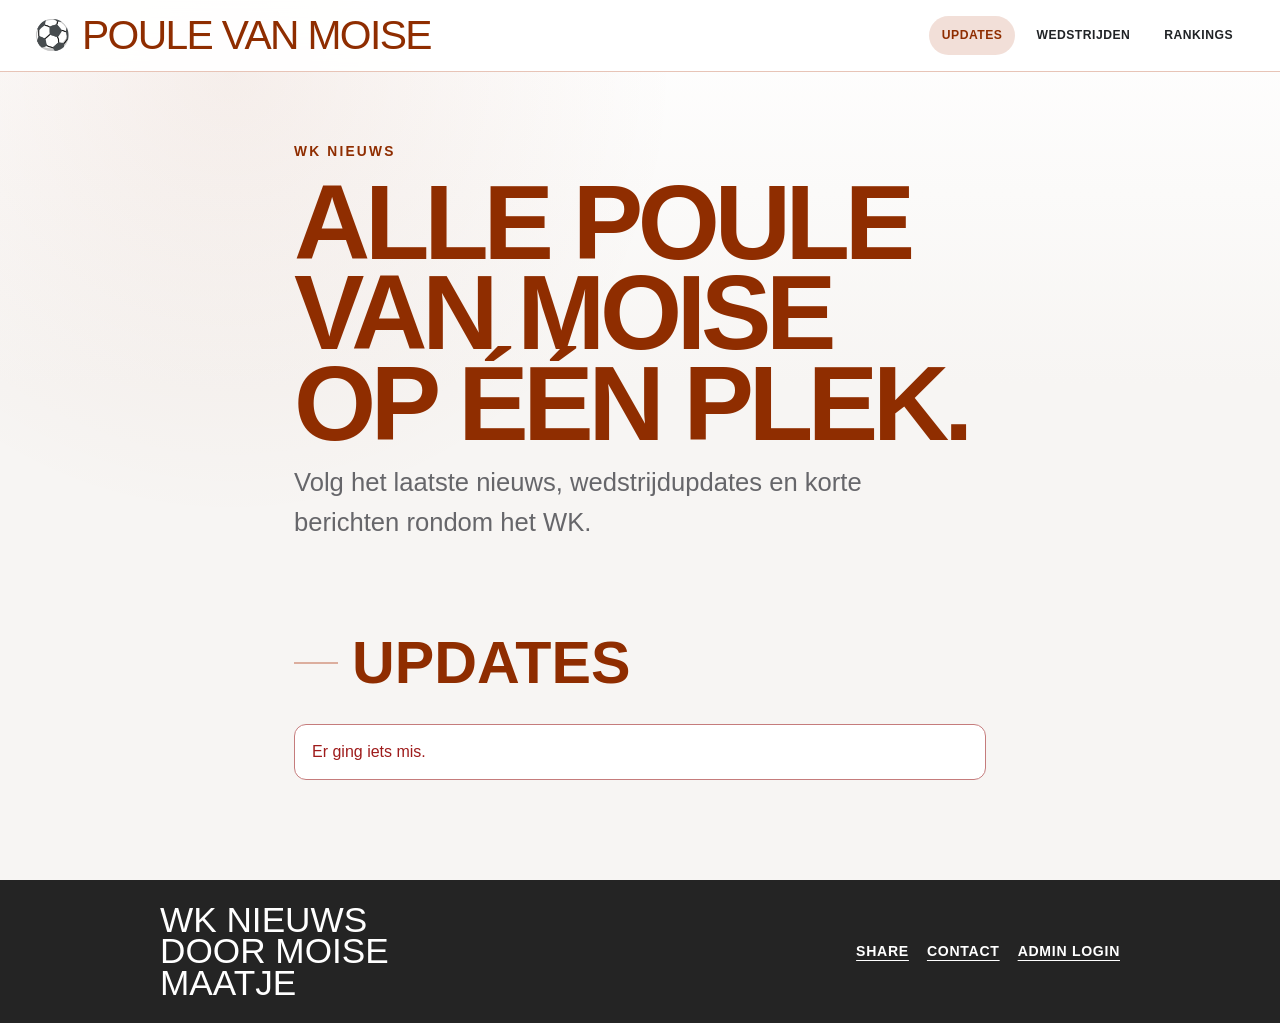
==== index.html @ 1ff624ca "Add files via upload" ====
<!doctype html>
<html lang="nl">
<head>
  <meta charset="utf-8">
  <meta name="viewport" content="width=device-width, initial-scale=1">
  <meta name="theme-color" content="#8f2d00">
  <link rel="icon" type="image/svg+xml" href="/assets/favicon.svg">
  <title>Poule van Moise</title>
  <meta name="description" content="WK nieuws door Moise Maatje. Lees de nieuwste Poule van Moise.">
  <link rel="stylesheet" href="/assets/css/app.css?v=polling-2">
</head>
<body data-page="feed">
  <header class="site-header">
    <a class="brand" href="/" aria-label="Poule van Moise startpagina">
      <span class="ball">⚽</span>
      <span>Poule van Moise</span>
    </a>
    <nav class="site-nav" aria-label="Hoofdnavigatie">
      <a href="/" aria-current="page">Updates</a>
      <a href="/wedstrijden.html">Wedstrijden</a>
      <a href="/rankings.html">Rankings</a>
    </nav>
  </header>

  <main class="page page-feed">
    <section class="hero">
      <p class="eyebrow">WK nieuws</p>
      <h1>Alle Poule van Moise op één plek.</h1>
      <p>Volg het laatste nieuws, wedstrijdupdates en korte berichten rondom het WK.</p>
    </section>

    <section class="updates-section">
      <div class="section-title"><span></span><h2>Updates</h2></div>
      <div id="updates-list" class="updates-list"></div>
      <p id="empty-feed" class="empty-state" hidden>Er zijn nog geen updates geplaatst.</p>
      <p id="feed-error" class="error-message" hidden></p>
    </section>
  </main>

  <footer class="site-footer">
    <div class="footer-inner">
      <h2>WK nieuws<br>door Moise<br>Maatje</h2>
      <div class="footer-actions">
        <button class="footer-link" id="share-site" type="button">Share</button>
        <a class="footer-link" href="mailto:moisemaatje2@gmail.com">Contact</a>
        <a class="footer-link" href="/admin-login.html">Admin login</a>
      </div>
    </div>
  </footer>

  <script src="/assets/js/app.js?v=polling-2" defer></script>
</body>
</html>
---- assets/css/app.css ----
@font-face { font-family: ImpactFallback; src: local(Impact); font-display: swap; }

:root {
  --orange: #8f2d00;
  --orange-2: #b84612;
  --accent: #ff6b2c;
  --ink: #202326;
  --muted: #66666a;
  --soft: #f7f5f3;
  --card: #ffffff;
  --line: #e7c4b7;
  --line-strong: #dcae9e;
  --shadow: 0 18px 38px rgba(82, 36, 16, .14);
  --radius: 16px;
  --max: 960px;
}

* { box-sizing: border-box; }

html {
  min-height: 100%;
  scroll-behavior: smooth;
  -webkit-text-size-adjust: 100%;
}

body {
  min-height: 100%;
  margin: 0;
  background: var(--soft);
  color: var(--ink);
  font-family: Arial, Helvetica, sans-serif;
  line-height: 1.5;
  text-rendering: optimizeLegibility;
}

body::before {
  content: "";
  position: fixed;
  inset: 0;
  z-index: -1;
  pointer-events: none;
  background: radial-gradient(circle at 18% 8%, rgba(143,45,0,.07), transparent 28rem), linear-gradient(180deg, #fff 0, var(--soft) 24rem);
}

a { color: inherit; }
button, input, textarea, select { font: inherit; }
img { max-width: 100%; height: auto; }
[hidden] { display: none !important; }

.site-header {
  position: sticky;
  top: 0;
  z-index: 30;
  display: flex;
  align-items: center;
  justify-content: space-between;
  gap: 18px;
  min-height: 72px;
  padding: 16px clamp(18px, 4vw, 34px);
  background: rgba(255,255,255,.93);
  border-bottom: 1px solid var(--line);
  backdrop-filter: blur(18px);
}

.brand {
  display: inline-flex;
  align-items: center;
  gap: 11px;
  color: var(--orange);
  text-decoration: none;
  text-transform: uppercase;
  font-family: ImpactFallback, Haettenschweiler, 'Arial Narrow Bold', sans-serif;
  font-size: clamp(1.55rem, 5vw, 2.55rem);
  line-height: .9;
  letter-spacing: -.04em;
  white-space: nowrap;
}

.ball {
  font-family: Arial, Helvetica, sans-serif;
  font-size: .72em;
  letter-spacing: 0;
}

.site-nav {
  display: flex;
  align-items: center;
  gap: 8px;
  flex-wrap: wrap;
  justify-content: flex-end;
}

.site-nav a,
.nav-button {
  appearance: none;
  border: 0;
  border-radius: 999px;
  padding: 10px 13px;
  background: transparent;
  color: var(--ink);
  text-decoration: none;
  font-size: .76rem;
  font-weight: 900;
  text-transform: uppercase;
  letter-spacing: .04em;
  cursor: pointer;
}

.site-nav a:hover,
.nav-button:hover,
.site-nav a[aria-current="page"] {
  background: #f2dfd8;
  color: var(--orange);
}

.page {
  width: min(100%, var(--max));
  margin: 0 auto;
  padding: clamp(34px, 6vw, 70px) clamp(18px, 4vw, 34px) 84px;
}

.page-feed,
.page-matches {
  width: min(100%, 760px);
}

.hero {
  padding: 0 0 clamp(34px, 6vw, 58px);
}

.eyebrow {
  display: block;
  margin: 0 0 14px;
  color: var(--orange);
  text-transform: uppercase;
  font-size: .86rem;
  font-weight: 900;
  letter-spacing: .16em;
}

.hero h1,
.panel h1,
.admin-topline h1 {
  margin: 0 0 14px;
  color: var(--orange);
  font-family: ImpactFallback, Haettenschweiler, 'Arial Narrow Bold', sans-serif;
  text-transform: uppercase;
  font-size: clamp(3.2rem, 13vw, 6.6rem);
  line-height: .86;
  letter-spacing: -.05em;
}

.panel h1,
.admin-topline h1 {
  color: var(--ink);
  font-size: clamp(2.7rem, 10vw, 4.8rem);
}

.hero p:not(.eyebrow) {
  max-width: 38rem;
  margin: 0;
  color: var(--muted);
  font-size: clamp(1.1rem, 3vw, 1.6rem);
  line-height: 1.55;
}

.btn {
  appearance: none;
  display: inline-flex;
  align-items: center;
  justify-content: center;
  gap: 8px;
  min-height: 52px;
  border-radius: 10px;
  padding: 13px 22px;
  text-decoration: none;
  font-weight: 900;
  text-transform: uppercase;
  cursor: pointer;
}

.btn-primary {
  border: 0;
  background: var(--orange);
  color: #fff;
  box-shadow: 0 12px 22px rgba(143,45,0,.24);
}

.btn-secondary {
  background: #fff;
  color: var(--orange);
  border: 1px solid var(--line-strong);
}

.btn-ghost {
  background: transparent;
  color: var(--orange);
  border: 1px solid var(--line-strong);
}

.btn:hover {
  transform: translateY(-1px);
}

.section-title {
  display: flex;
  align-items: center;
  gap: 14px;
  margin: 36px 0 18px;
}

.section-title span {
  width: 44px;
  height: 2px;
  background: var(--line-strong);
}

.section-title h2 {
  margin: 0;
  font-family: ImpactFallback, Haettenschweiler, 'Arial Narrow Bold', sans-serif;
  text-transform: uppercase;
  font-size: clamp(2.1rem, 8vw, 3.7rem);
  line-height: .9;
  color: var(--orange);
}

.update-card,
.match-card,
.panel,
.admin-item {
  background: rgba(255,255,255,.86);
  border: 1px solid var(--line);
  border-radius: var(--radius);
  overflow: hidden;
  box-shadow: 0 8px 22px rgba(82,36,16,.06);
}

.update-card {
  margin-bottom: 22px;
}

.update-card.latest {
  border-color: var(--orange);
  box-shadow: var(--shadow);
  background: #fffaf7;
}

.update-card.latest .tag::before {
  content: "Latest · ";
}

.update-inner {
  padding: clamp(22px, 5vw, 34px);
}

.update-meta,
.match-topline {
  display: flex;
  align-items: center;
  justify-content: space-between;
  gap: 12px;
  text-transform: uppercase;
  color: var(--muted);
  font-size: .82rem;
  font-weight: 900;
  letter-spacing: .04em;
}

.tag {
  color: var(--orange);
}

.update-date {
  white-space: nowrap;
}

.update-card h3 {
  margin: 18px 0 14px;
  font-family: ImpactFallback, Haettenschweiler, 'Arial Narrow Bold', sans-serif;
  text-transform: uppercase;
  font-size: clamp(2.3rem, 10vw, 4.4rem);
  line-height: .88;
  letter-spacing: -.04em;
}

.update-content {
  color: #4d4d50;
  font-size: 1.04rem;
}

.update-content h1,
.update-content h2,
.update-content h3 {
  font-family: ImpactFallback, Haettenschweiler, 'Arial Narrow Bold', sans-serif;
  text-transform: uppercase;
  color: var(--ink);
  line-height: .95;
}

.update-content a {
  color: var(--orange);
  font-weight: 900;
}

.update-content ul,
.update-content ol {
  padding-left: 1.3rem;
}

.photo-grid {
  display: grid;
  gap: 8px;
  margin: 22px 0 0;
}

.photo-grid.multi {
  grid-template-columns: repeat(2, 1fr);
}

.photo-grid img {
  width: 100%;
  display: block;
  aspect-ratio: 16 / 9;
  object-fit: cover;
  border-radius: 12px;
  background: #ddd;
}

.update-footer {
  display: flex;
  align-items: center;
  justify-content: space-between;
  gap: 12px;
  margin-top: 22px;
  padding-top: 16px;
  border-top: 1px solid var(--line);
}

.like-button {
  appearance: none;
  border: 0;
  background: transparent;
  color: var(--orange);
  font-weight: 900;
  cursor: pointer;
  display: inline-flex;
  align-items: center;
  gap: 10px;
  padding: 8px 0;
}

.like-button .heart {
  font-size: 1.5rem;
  line-height: 1;
}

.like-button:disabled {
  opacity: .55;
  cursor: wait;
}

.empty-state,
.error-message,
.notice {
  padding: 15px 17px;
  border-radius: 12px;
  background: #fff;
  border: 1px solid var(--line);
}

.error-message {
  color: #9e1b1b;
  border-color: #c57c7c;
}

.notice {
  color: #155724;
  border-color: #9ed0aa;
}

.match-update-panel {
  margin-top: 28px;
  display: grid;
  gap: 6px;
  background: rgba(255,255,255,.72);
  border: 1px solid var(--line);
  border-radius: var(--radius);
  padding: 18px 20px;
}

.match-update-panel strong {
  color: var(--orange);
  text-transform: uppercase;
  letter-spacing: .08em;
}

.match-update-panel span {
  color: var(--muted);
  font-size: .94rem;
}


.refresh-button {
  justify-self: start;
  margin-top: 8px;
  appearance: none;
  border: 0;
  border-radius: 999px;
  padding: 11px 16px;
  background: var(--orange);
  color: #fff;
  font-size: .78rem;
  font-weight: 900;
  text-transform: uppercase;
  letter-spacing: .05em;
  cursor: pointer;
  box-shadow: 0 10px 18px rgba(143,45,0,.16);
}

.refresh-button:hover {
  transform: translateY(-1px);
}

.refresh-button:disabled {
  cursor: wait;
  opacity: .62;
  transform: none;
}

.matches-list {
  display: grid;
  gap: 28px;
}

.matches-section {
  scroll-margin-top: 96px;
}

.match-card {
  padding: 0;
  scroll-margin-top: 110px;
}

.match-topline {
  padding: 22px 24px;
  border-bottom: 1px solid var(--line);
  background: rgba(255,255,255,.62);
}

.match-main {
  display: grid;
  grid-template-columns: 1fr auto 1fr;
  gap: clamp(10px, 3vw, 24px);
  align-items: center;
  padding: 34px 24px 24px;
}

.match-team {
  min-width: 0;
  display: grid;
  justify-items: center;
  gap: 11px;
  text-align: center;
  font-family: ImpactFallback, Haettenschweiler, 'Arial Narrow Bold', sans-serif;
  text-transform: uppercase;
  font-size: clamp(1.55rem, 6vw, 2.5rem);
  line-height: .9;
  letter-spacing: -.04em;
}

.match-team img,
.team-placeholder,
.team-flag {
  width: clamp(74px, 18vw, 108px);
  height: clamp(48px, 12vw, 68px);
  object-fit: cover;
  border-radius: 7px;
  box-shadow: 0 4px 10px rgba(0,0,0,.13);
}

.team-flag,
.team-placeholder {
  display: grid;
  place-items: center;
  font-size: clamp(2rem, 8vw, 3.2rem);
  background: #f1f1f1;
}

.match-score {
  display: inline-flex;
  align-items: center;
  justify-content: center;
  gap: 12px;
  min-width: 128px;
  color: var(--orange);
  font-family: ImpactFallback, Haettenschweiler, 'Arial Narrow Bold', sans-serif;
  font-size: clamp(3.6rem, 13vw, 5.4rem);
  line-height: .8;
}

.score-divider {
  color: #e5c2b6;
  padding-bottom: .05em;
}

.score-vs {
  font-size: 2.6rem;
  letter-spacing: .05em;
  text-transform: uppercase;
}

.match-details {
  margin: 0;
  padding: 0 24px 32px;
  color: var(--muted);
  text-align: center;
  font-size: clamp(1rem, 3vw, 1.24rem);
}

.match-details::before {
  content: "🏟️";
  margin-right: 8px;
  filter: grayscale(1);
}

.match-card.live {
  box-shadow: var(--shadow);
}

.match-card.live .tag {
  color: #177a3f;
}

.auth-page {
  display: grid;
  place-items: center;
  padding: 34px 18px 84px;
}

.auth-panel {
  width: min(100%, 460px);
}

.panel {
  padding: clamp(24px, 5vw, 38px);
}

.form {
  display: grid;
  gap: 22px;
}

.form label {
  display: grid;
  gap: 12px;
  color: var(--muted);
  font-weight: 900;
  text-transform: uppercase;
  letter-spacing: .06em;
  font-size: .85rem;
}

.form input,
.form textarea,
.form select {
  width: 100%;
  border: 1px solid var(--line-strong);
  border-radius: 14px;
  padding: 18px 20px;
  background: rgba(255,255,255,.72);
  color: var(--ink);
  font-size: 1rem;
  text-transform: none;
  letter-spacing: 0;
}

.form textarea {
  min-height: 340px;
  resize: vertical;
}

.form input::placeholder,
.form textarea::placeholder {
  color: #d9d9d9;
}

.form input:focus,
.form textarea:focus,
.form select:focus {
  outline: 4px solid rgba(143,45,0,.13);
  border-color: var(--orange);
}

.form input[type="file"] {
  border-style: dashed;
  min-height: 150px;
  display: grid;
  place-items: center;
  cursor: pointer;
}

.form-actions {
  display: flex;
  gap: 12px;
  flex-wrap: wrap;
}

.admin-page {
  width: min(100%, 980px);
}

.admin-topline {
  display: flex;
  align-items: end;
  justify-content: space-between;
  gap: 20px;
  margin-bottom: 28px;
}

.admin-list {
  display: grid;
  gap: 16px;
}

.admin-item {
  padding: 22px;
}

.admin-item h2 {
  margin: 0 0 8px;
  font-family: ImpactFallback, Haettenschweiler, 'Arial Narrow Bold', sans-serif;
  text-transform: uppercase;
  font-size: 2.2rem;
  line-height: .9;
}

.admin-item p {
  margin: 0 0 16px;
  color: var(--muted);
}

.admin-actions {
  display: flex;
  gap: 10px;
  flex-wrap: wrap;
}

.existing-photos {
  display: grid;
  gap: 12px;
}

.photo-admin {
  display: grid;
  grid-template-columns: 96px 1fr;
  gap: 12px;
  align-items: center;
  padding: 12px;
  background: #fff;
  border: 1px solid var(--line);
  border-radius: 12px;
}

.photo-admin img {
  width: 96px;
  height: 70px;
  object-fit: cover;
  border-radius: 8px;
}

.site-footer {
  display: block !important;
  visibility: visible !important;
  opacity: 1 !important;
  position: relative;
  z-index: 5;
  width: 100%;
  margin: 0;
  padding: 24px;
  background: #242424;
  color: #fff;
}

.footer-inner {
  width: min(100%, var(--max));
  margin: 0 auto;
  display: flex;
  align-items: center;
  justify-content: space-between;
  gap: 18px;
  flex-wrap: wrap;
}

.site-footer h2 {
  margin: 0;
  font-family: ImpactFallback, Haettenschweiler, 'Arial Narrow Bold', sans-serif;
  font-size: clamp(1.35rem, 5vw, 2.2rem);
  line-height: .9;
  text-transform: uppercase;
  font-weight: 400;
}

.footer-actions {
  display: flex;
  gap: 18px;
  flex-wrap: wrap;
  align-items: center;
}

.footer-link {
  appearance: none;
  border: 0;
  background: transparent;
  padding: 0;
  color: #fff;
  text-decoration: underline;
  text-underline-offset: 4px;
  font-size: .88rem;
  font-weight: 800;
  text-transform: uppercase;
  letter-spacing: .05em;
  cursor: pointer;
}

.footer-link:hover {
  color: #f0c5b4;
}

.updates-list {
  display: grid;
  gap: 22px;
}

@media (max-width: 920px) {
  body {
    min-height: 100%;
    padding-bottom: 0;
    overflow-x: hidden;
  }

  .site-header {
    position: sticky;
    top: 0;
    min-height: 0;
    padding: 10px 14px 12px;
    flex-direction: column;
    align-items: stretch;
    justify-content: flex-start;
    gap: 10px;
  }

  .brand {
    display: inline-flex !important;
    align-self: center;
    visibility: visible !important;
    opacity: 1 !important;
    position: relative;
    z-index: 2;
    font-size: clamp(1.45rem, 9vw, 2.25rem);
    max-width: 100%;
    overflow: hidden;
    text-overflow: ellipsis;
  }

  .brand span:last-child {
    display: inline !important;
  }

  .site-header .site-nav {
    position: static;
    z-index: 1;
    display: grid;
    grid-template-columns: repeat(2, minmax(0, 1fr));
    gap: 8px;
    width: 100%;
    padding: 0;
    background: transparent;
    border: 0;
    box-shadow: none;
    backdrop-filter: none;
  }

  .site-nav a,
  .nav-button {
    border-radius: 999px;
    min-height: 42px;
    padding: 8px 10px;
    font-size: .72rem;
    display: grid;
    place-items: center;
    text-align: center;
    background: #f6e5df;
  }

  .site-nav a::before,
  .nav-button::before {
    content: none !important;
  }

  .site-nav a[aria-current="page"],
  .nav-button:hover {
    background: var(--accent);
    color: #fff;
  }

  .page {
    padding-top: 40px;
    padding-inline: 14px;
    padding-bottom: 48px;
  }

  .hero h1 {
    font-size: clamp(3.5rem, 17vw, 5.2rem);
  }

  .hero p:not(.eyebrow) {
    font-size: 1.45rem;
  }

  .match-main {
    padding: 34px 20px 22px;
    gap: 8px;
  }

  .match-topline {
    padding: 18px 20px;
    font-size: .78rem;
  }

  .match-score {
    min-width: 108px;
    gap: 8px;
  }

  .match-details {
    padding-bottom: 28px;
  }

  .form textarea {
    min-height: 420px;
  }

  .form-actions .btn {
    width: 100%;
  }

  .admin-topline {
    align-items: stretch;
    flex-direction: column;
  }

  .site-footer {
    display: block !important;
    visibility: visible !important;
    opacity: 1 !important;
    position: relative !important;
    left: auto !important;
    right: auto !important;
    bottom: auto !important;
    z-index: 5;
    width: 100%;
    margin: 0;
    padding: 24px 14px max(24px, env(safe-area-inset-bottom));
    background: #242424;
    color: #fff;
    transform: none !important;
  }

  .footer-inner {
    width: 100%;
    max-width: var(--max);
    margin: 0 auto;
    display: flex;
    flex-direction: column;
    align-items: flex-start;
    justify-content: flex-start;
    gap: 14px;
  }

  .footer-actions {
    display: flex;
    flex-direction: column;
    align-items: flex-start;
    gap: 10px;
  }
}

@media (max-width: 390px) {
  .match-team {
    font-size: 1.34rem;
  }

  .match-score {
    min-width: 92px;
    font-size: 3.2rem;
  }

  .match-team img,
  .team-placeholder,
  .team-flag {
    width: 64px;
    height: 42px;
  }
}

@media (prefers-reduced-motion: reduce) {
  *,
  *::before,
  *::after {
    scroll-behavior: auto !important;
    transition: none !important;
    animation: none !important;
  }
}

.page-rankings {
  width: min(100%, 760px);
}

.ranking-update-panel {
  margin-top: 28px;
  display: grid;
  gap: 6px;
  background: rgba(255,255,255,.72);
  border: 1px solid var(--line);
  border-radius: var(--radius);
  padding: 18px 20px;
}

.ranking-update-panel strong {
  color: var(--orange);
  text-transform: uppercase;
  letter-spacing: .08em;
}

.ranking-update-panel span {
  color: var(--muted);
  font-size: .94rem;
}

.rankings-list {
  display: grid;
  gap: 12px;
  margin: 0;
  padding: 0;
  list-style: none;
  counter-reset: ranking;
}

.ranking-item {
  display: grid;
  grid-template-columns: auto 1fr;
  align-items: center;
  gap: 18px;
  padding: clamp(16px, 4vw, 22px);
  background: rgba(255,255,255,.86);
  border: 1px solid var(--line);
  border-radius: var(--radius);
  box-shadow: 0 8px 22px rgba(82,36,16,.06);
}

.ranking-item:first-child {
  border-color: var(--orange);
  background: #fffaf7;
  box-shadow: var(--shadow);
}

.ranking-number {
  width: clamp(48px, 12vw, 64px);
  height: clamp(48px, 12vw, 64px);
  display: grid;
  place-items: center;
  border-radius: 50%;
  background: var(--orange);
  color: #fff;
  font-family: ImpactFallback, Haettenschweiler, 'Arial Narrow Bold', sans-serif;
  font-size: clamp(1.8rem, 6vw, 2.7rem);
  line-height: .9;
}

.ranking-name {
  min-width: 0;
  color: var(--ink);
  font-family: ImpactFallback, Haettenschweiler, 'Arial Narrow Bold', sans-serif;
  text-transform: uppercase;
  font-size: clamp(2.1rem, 8vw, 3.9rem);
  line-height: .88;
  letter-spacing: -.04em;
  overflow-wrap: anywhere;
}

.admin-help {
  margin: -4px 0 24px;
  color: var(--muted);
  font-size: 1.02rem;
}

.admin-topline-actions {
  display: flex;
  gap: 12px;
  flex-wrap: wrap;
  justify-content: flex-end;
}

@media (max-width: 920px) {
  .site-header .site-nav {
    grid-template-columns: repeat(auto-fit, minmax(112px, 1fr));
  }

  .ranking-item {
    gap: 14px;
  }

  .admin-topline-actions {
    justify-content: stretch;
  }

  .admin-topline-actions .btn {
    width: 100%;
  }
}

.page-poule {
  width: min(100%, 1040px);
}

.poule-hero h1 {
  color: var(--ink);
}

.poule-section {
  margin-top: 22px;
}

.poule-groups,
.poule-knockouts {
  display: grid;
  gap: 18px;
}

.poule-card {
  overflow: hidden;
  border: 1px solid var(--line);
  border-radius: var(--radius);
  background: rgba(255,255,255,.88);
  box-shadow: var(--shadow);
}

.poule-card h3 {
  margin: 0;
  padding: 20px 22px 14px;
  color: var(--orange);
  font-family: ImpactFallback, Haettenschweiler, 'Arial Narrow Bold', sans-serif;
  font-size: clamp(2rem, 7vw, 3.4rem);
  line-height: .9;
  letter-spacing: -.04em;
  text-transform: uppercase;
  border-bottom: 1px solid var(--line);
}

.poule-table-wrap {
  overflow-x: auto;
}

.poule-table {
  width: 100%;
  border-collapse: collapse;
  min-width: 680px;
}

.poule-table th,
.poule-table td {
  padding: 13px 15px;
  border-bottom: 1px solid #f0d7cd;
  text-align: left;
  vertical-align: top;
}

.poule-table th {
  color: var(--orange);
  background: #fff7f3;
  font-size: .72rem;
  font-weight: 900;
  letter-spacing: .12em;
  text-transform: uppercase;
}

.poule-table td {
  color: var(--ink);
  font-size: .94rem;
}

.poule-table tbody tr:last-child td {
  border-bottom: 0;
}

.poule-reality {
  display: inline-flex;
  align-items: center;
  min-height: 30px;
  border-radius: 999px;
  padding: 5px 10px;
  font-weight: 900;
}

.poule-reality.is-known {
  background: #f2dfd8;
  color: var(--orange);
}

.poule-reality.is-pending {
  background: #f3f3f3;
  color: var(--muted);
}

.bonus-grid {
  display: grid;
  grid-template-columns: repeat(2, minmax(0, 1fr));
  gap: 12px;
}

.bonus-card {
  padding: 17px 18px;
  border: 1px solid var(--line);
  border-radius: 14px;
  background: #fff;
  box-shadow: 0 10px 24px rgba(82, 36, 16, .08);
}

.bonus-card span {
  display: block;
  margin-bottom: 8px;
  color: var(--muted);
  font-size: .76rem;
  font-weight: 900;
  letter-spacing: .08em;
  text-transform: uppercase;
}

.bonus-card strong {
  display: block;
  color: var(--ink);
  font-size: 1.16rem;
}

@media (max-width: 720px) {
  .poule-table,
  .poule-table thead,
  .poule-table tbody,
  .poule-table th,
  .poule-table td,
  .poule-table tr {
    display: block;
    min-width: 0;
  }

  .poule-table thead {
    display: none;
  }

  .poule-table tr {
    padding: 12px 0;
    border-bottom: 1px solid #f0d7cd;
  }

  .poule-table tbody tr:last-child {
    border-bottom: 0;
  }

  .poule-table td {
    display: grid;
    grid-template-columns: 84px 1fr;
    gap: 12px;
    padding: 7px 15px;
    border-bottom: 0;
  }

  .poule-table td::before {
    content: attr(data-label);
    color: var(--orange);
    font-size: .68rem;
    font-weight: 900;
    letter-spacing: .1em;
    text-transform: uppercase;
  }

  .bonus-grid {
    grid-template-columns: 1fr;
  }
}

.poule-points {
  display: inline-flex;
  align-items: center;
  justify-content: center;
  min-width: 38px;
  min-height: 30px;
  border-radius: 999px;
  padding: 5px 10px;
  font-weight: 900;
}

.poule-points.is-known {
  background: var(--orange);
  color: #fff;
}

.poule-points.is-pending {
  background: #f3f3f3;
  color: var(--muted);
}

.poule-final-card {
  border-color: rgba(255, 168, 0, 0.48);
  box-shadow: 0 18px 46px rgba(143, 45, 0, 0.2);
}

.poule-final-title {
  letter-spacing: 0.06em;
  text-transform: uppercase;
}
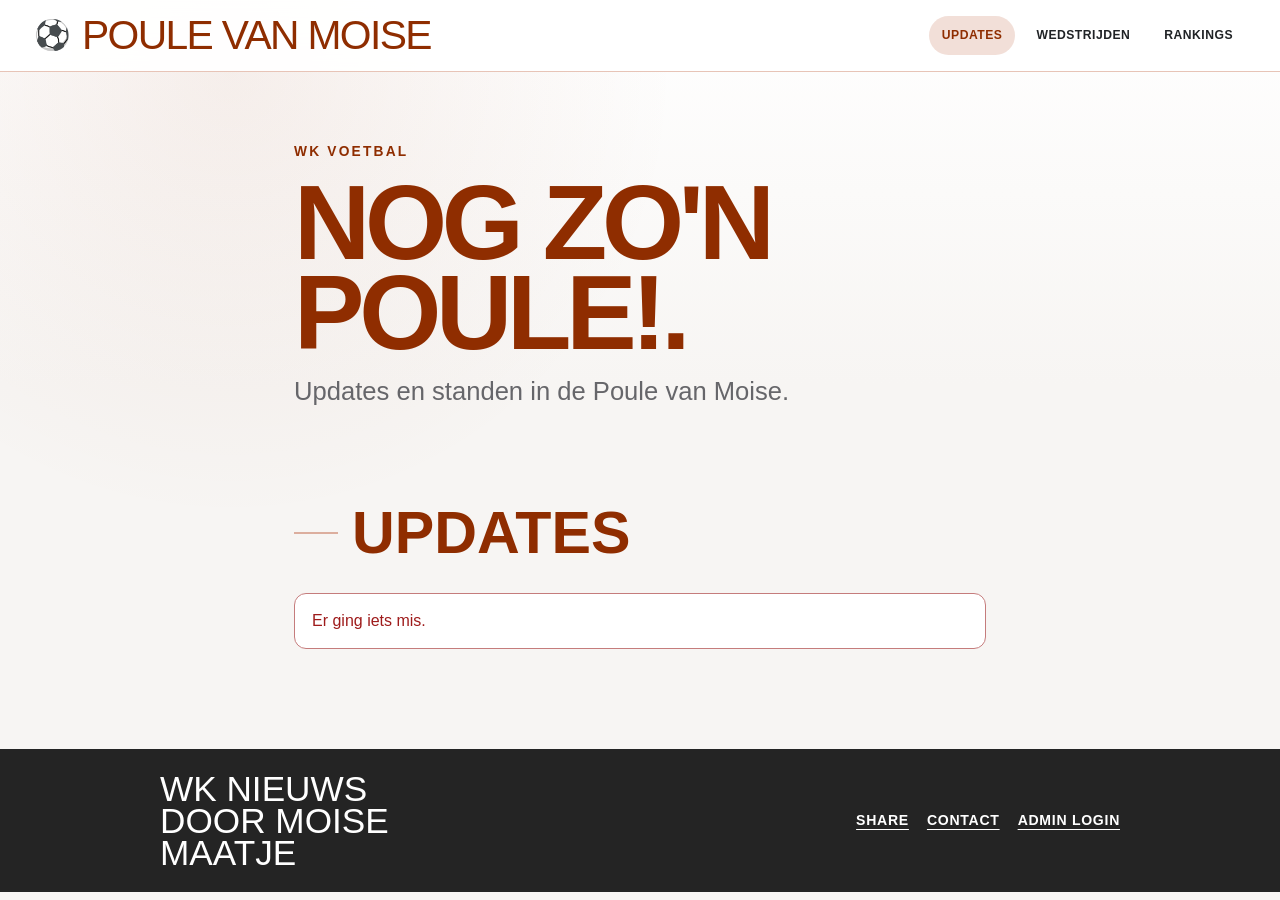
==== commit 9ef43e87: "Update hero section text in index.html" ====
--- a/index.html
+++ b/index.html
@@ -24,9 +24,9 @@
 
   <main class="page page-feed">
     <section class="hero">
-      <p class="eyebrow">WK nieuws</p>
-      <h1>Alle Poule van Moise op één plek.</h1>
-      <p>Volg het laatste nieuws, wedstrijdupdates en korte berichten rondom het WK.</p>
+      <p class="eyebrow">WK Voetbal </p>
+      <h1>Nog zo'n poule!.</h1>
+      <p>Updates en standen in de Poule van Moise.</p>
     </section>
 
     <section class="updates-section">
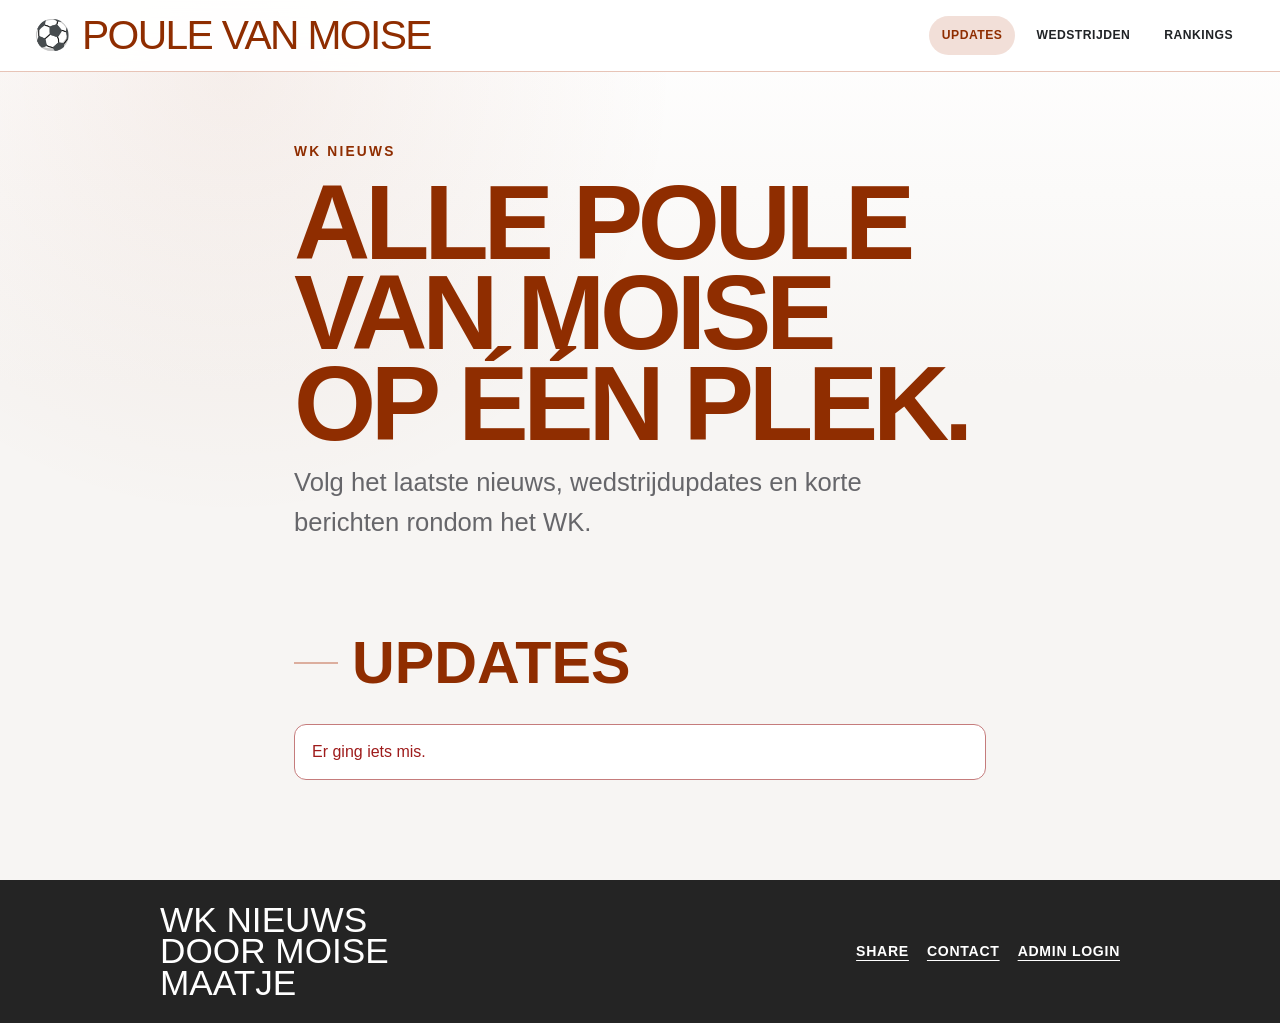
==== commit 252cf024: "Add files via upload" ====
--- a/index.html
+++ b/index.html
@@ -7,7 +7,7 @@
   <link rel="icon" type="image/svg+xml" href="/assets/favicon.svg">
   <title>Poule van Moise</title>
   <meta name="description" content="WK nieuws door Moise Maatje. Lees de nieuwste Poule van Moise.">
-  <link rel="stylesheet" href="/assets/css/app.css?v=polling-2">
+  <link rel="stylesheet" href="/assets/css/app.css?v=matches-title-width-1">
 </head>
 <body data-page="feed">
   <header class="site-header">
@@ -24,9 +24,9 @@
 
   <main class="page page-feed">
     <section class="hero">
-      <p class="eyebrow">WK Voetbal </p>
-      <h1>Nog zo'n poule!.</h1>
-      <p>Updates en standen in de Poule van Moise.</p>
+      <p class="eyebrow">WK nieuws</p>
+      <h1>Alle Poule van Moise op één plek.</h1>
+      <p>Volg het laatste nieuws, wedstrijdupdates en korte berichten rondom het WK.</p>
     </section>
 
     <section class="updates-section">
--- a/assets/css/app.css
+++ b/assets/css/app.css
@@ -1219,3 +1219,22 @@
   letter-spacing: 0.06em;
   text-transform: uppercase;
 }
+
+/* Mobile fix: keep the matches hero title inside the page width */
+@media (max-width: 720px) {
+  .page-matches .hero h1 {
+    font-size: clamp(3.25rem, 15vw, 5.9rem);
+    line-height: 0.9;
+    max-width: 100%;
+    overflow-wrap: normal;
+    word-break: normal;
+    hyphens: none;
+  }
+}
+
+@media (max-width: 420px) {
+  .page-matches .hero h1 {
+    font-size: clamp(3rem, 14vw, 5.1rem);
+  }
+}
+
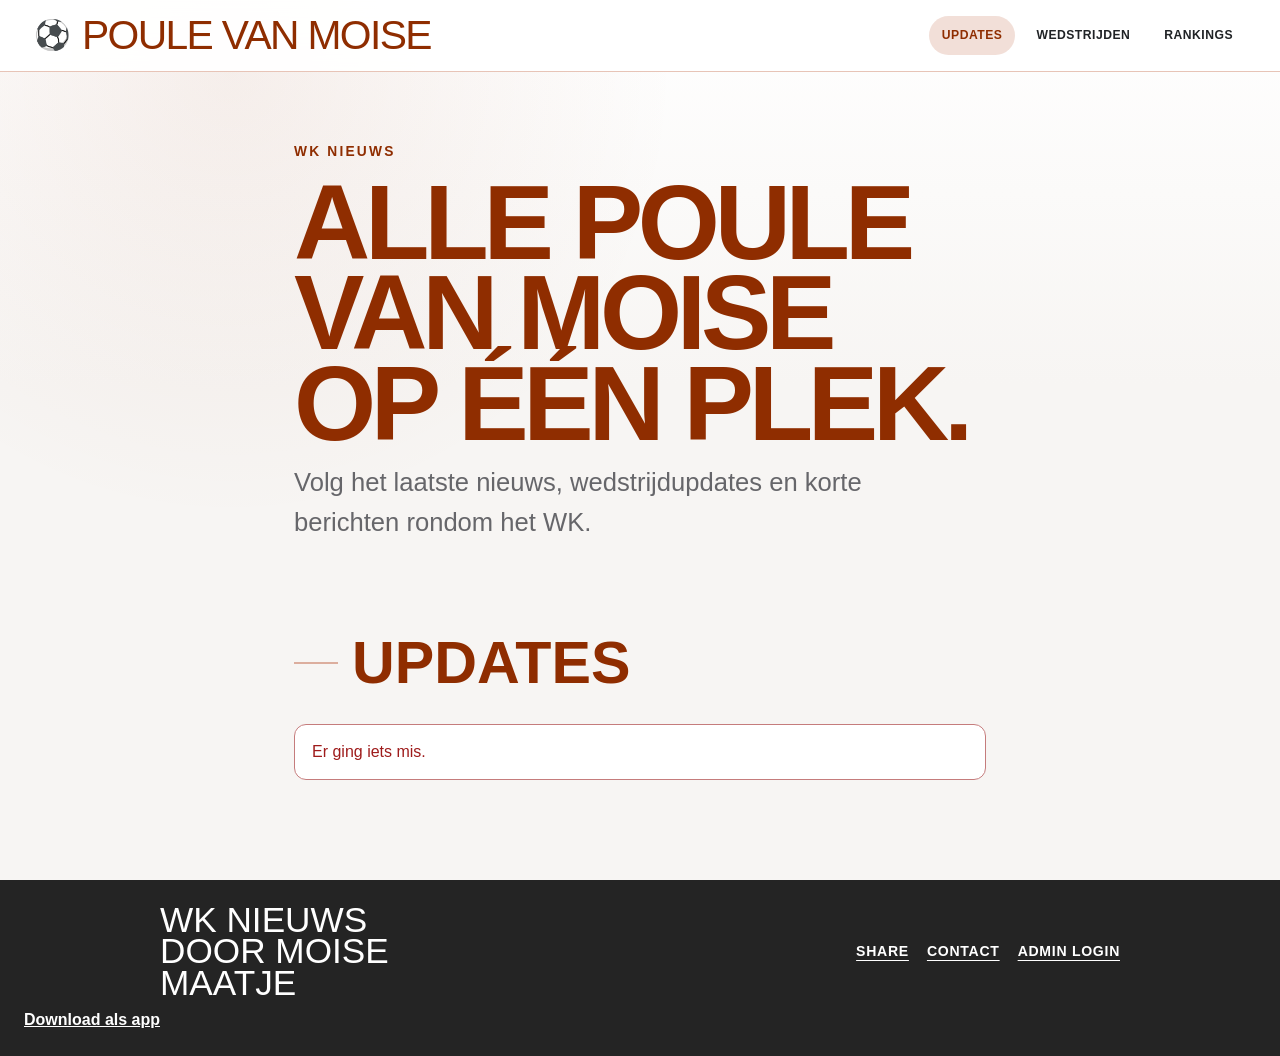
==== commit 2fbad9c0: "toevoegen van feature om als app te downloaden" ====
--- a/index.html
+++ b/index.html
@@ -4,10 +4,14 @@
   <meta charset="utf-8">
   <meta name="viewport" content="width=device-width, initial-scale=1">
   <meta name="theme-color" content="#8f2d00">
+  <link rel="manifest" href="/manifest.webmanifest">
+  <link rel="apple-touch-icon" href="/assets/apple-touch-icon.png">
+  <meta name="apple-mobile-web-app-capable" content="yes">
+  <meta name="apple-mobile-web-app-title" content="Poule van Moise">
   <link rel="icon" type="image/svg+xml" href="/assets/favicon.svg">
   <title>Poule van Moise</title>
   <meta name="description" content="WK nieuws door Moise Maatje. Lees de nieuwste Poule van Moise.">
-  <link rel="stylesheet" href="/assets/css/app.css?v=matches-title-width-1">
+  <link rel="stylesheet" href="/assets/css/app.css?v=pwa-1">
 </head>
 <body data-page="feed">
   <header class="site-header">
@@ -46,8 +50,9 @@
         <a class="footer-link" href="/admin-login.html">Admin login</a>
       </div>
     </div>
+    <a href="#" data-install-app>Download als app</a>
   </footer>
 
-  <script src="/assets/js/app.js?v=polling-2" defer></script>
+  <script src="/assets/js/app.js?v=pwa-1" defer></script>
 </body>
 </html>
--- a/assets/css/app.css
+++ b/assets/css/app.css
@@ -1232,9 +1232,52 @@
   }
 }
 
-@media (max-width: 420px) {
+.mobile-break {
+  display: none;
+}
+
+@media (max-width: 720px) {
+  .mobile-break {
+    display: inline;
+  }
+
   .page-matches .hero h1 {
-    font-size: clamp(3rem, 14vw, 5.1rem);
-  }
-}
-
+    font-size: clamp(3rem, 13vw, 5rem);
+    line-height: 0.9;
+  }
+}
+
+.install-app-message {
+  position: fixed;
+  left: 50%;
+  bottom: 1rem;
+  z-index: 9999;
+  width: min(calc(100% - 2rem), 420px);
+  transform: translate(-50%, 130%);
+  opacity: 0;
+  pointer-events: none;
+  padding: 0.9rem 1rem;
+  border-radius: 1rem;
+  border: 2px solid rgba(143, 45, 0, 0.22);
+  background: #fff4e6;
+  color: #4b1d00;
+  box-shadow: 0 18px 45px rgba(75, 29, 0, 0.22);
+  font-weight: 800;
+  text-align: center;
+  transition: transform 180ms ease, opacity 180ms ease;
+}
+
+.install-app-message.is-visible {
+  transform: translate(-50%, 0);
+  opacity: 1;
+}
+
+.site-footer [data-install-app],
+footer [data-install-app] {
+  display: inline-flex;
+  align-items: center;
+  justify-content: center;
+  margin-top: 0.6rem;
+  font-weight: 900;
+}
+
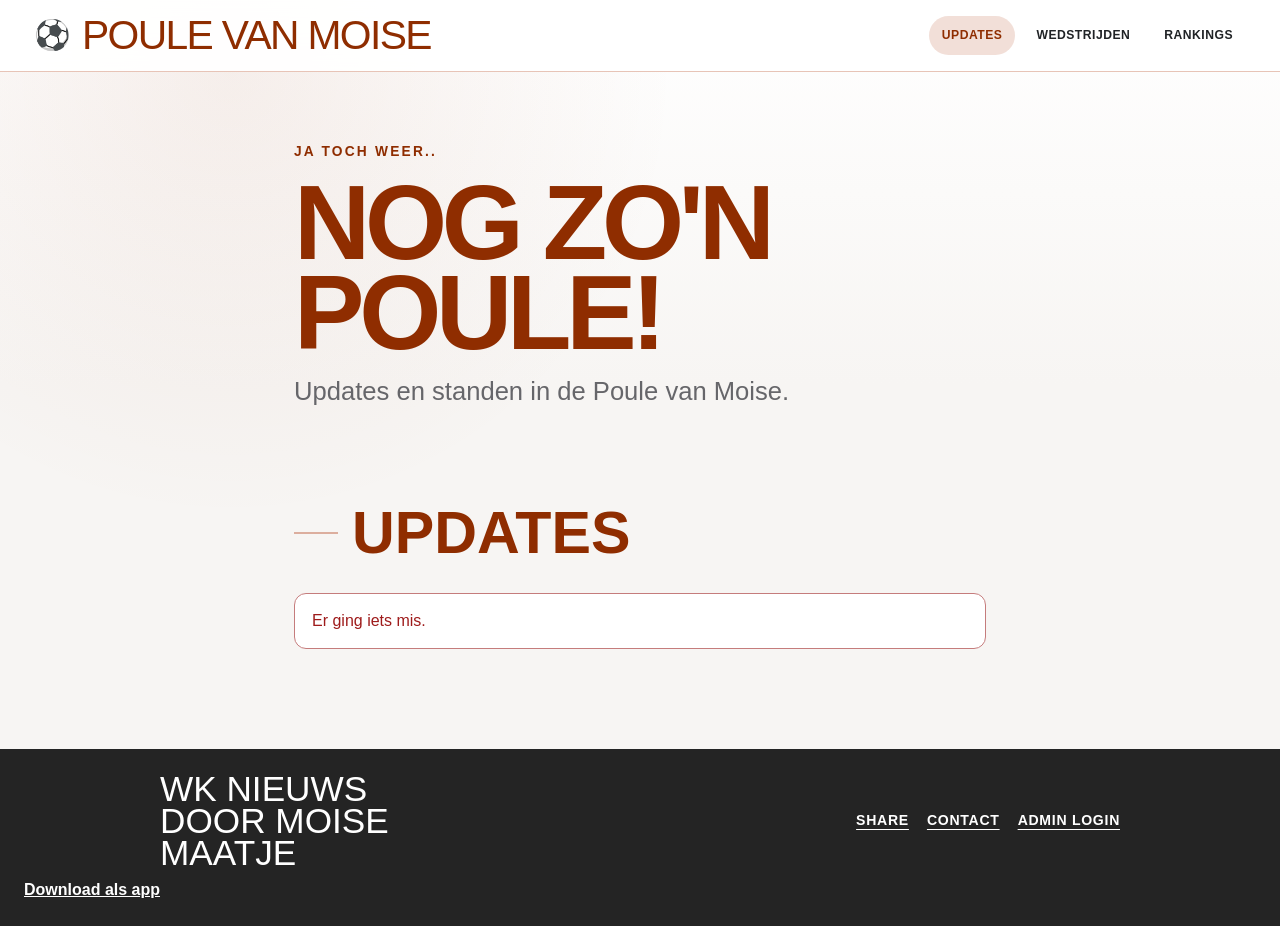
==== commit 7bff2825: "Update hero section text in index.html" ====
--- a/index.html
+++ b/index.html
@@ -28,9 +28,9 @@
 
   <main class="page page-feed">
     <section class="hero">
-      <p class="eyebrow">WK nieuws</p>
-      <h1>Alle Poule van Moise op één plek.</h1>
-      <p>Volg het laatste nieuws, wedstrijdupdates en korte berichten rondom het WK.</p>
+      <p class="eyebrow">Ja toch weer..</p>
+      <h1>Nog zo'n poule!</h1>
+      <p>Updates en standen in de Poule van Moise. </p>
     </section>
 
     <section class="updates-section">
